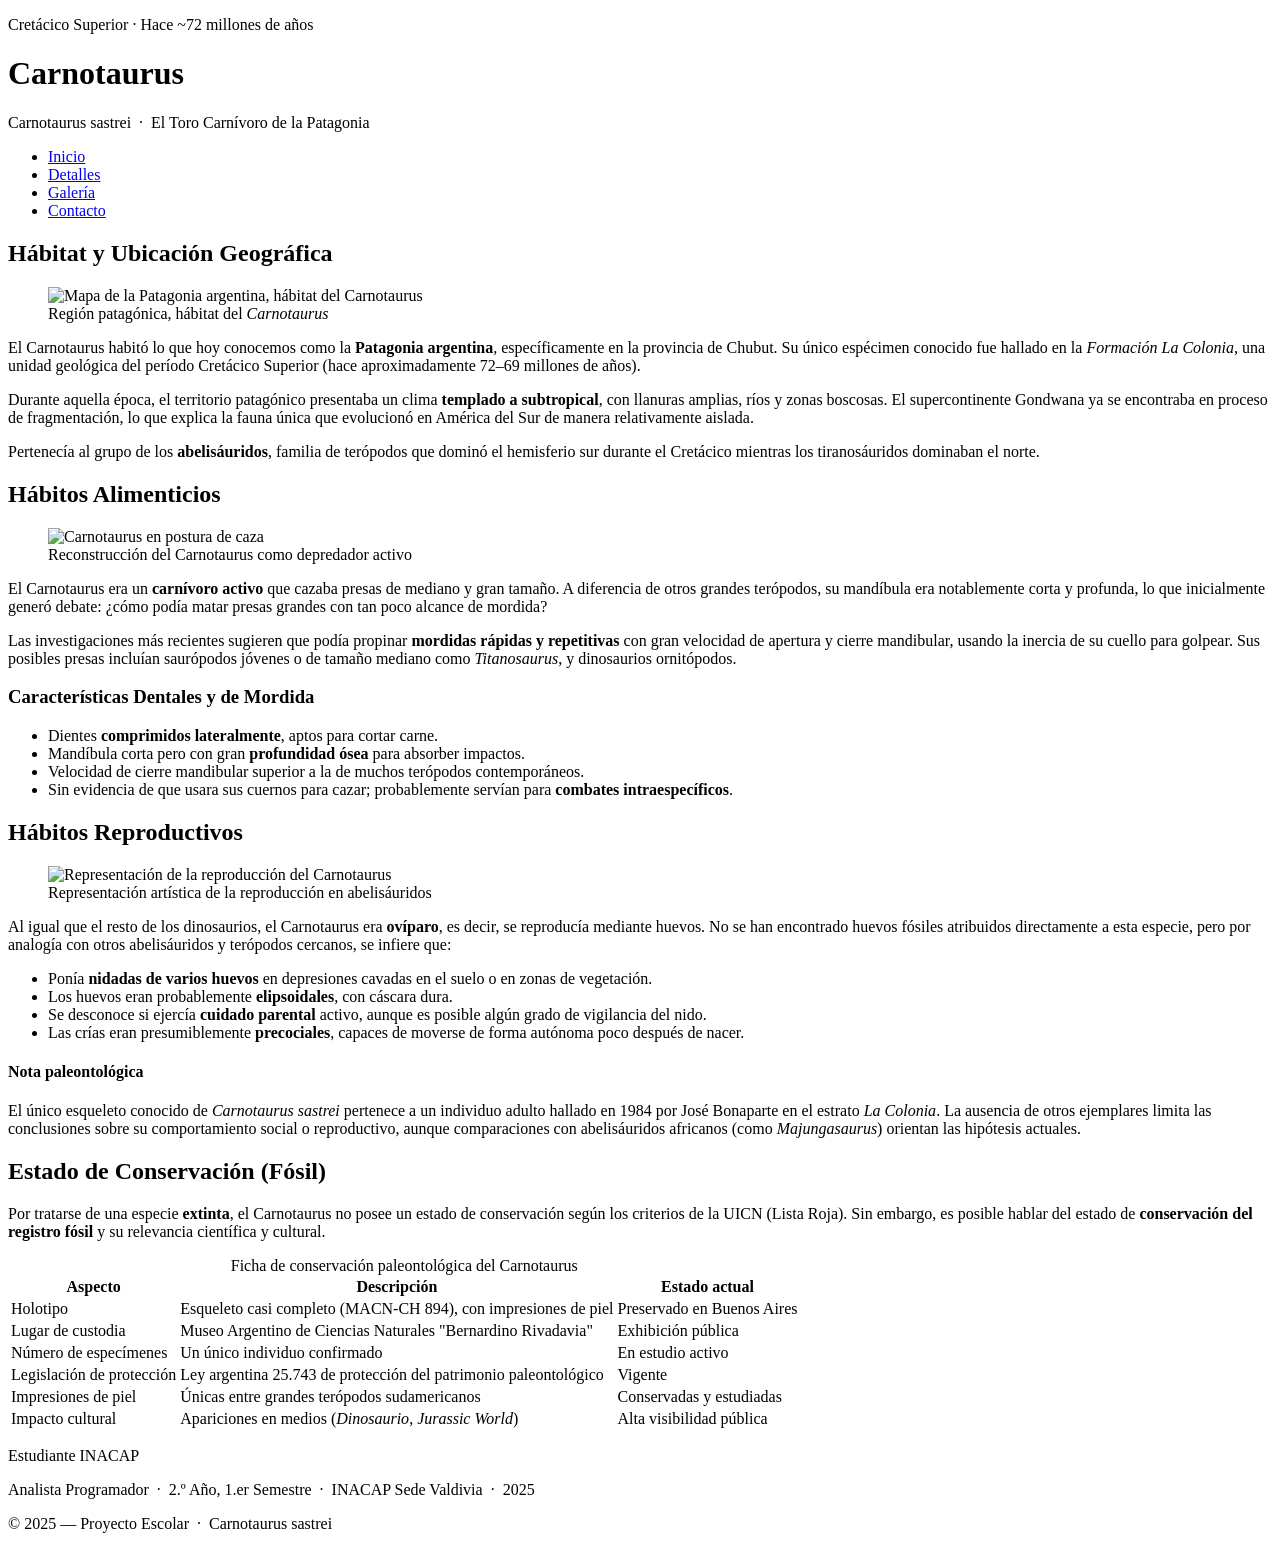
==== pages/detalles.html @ 13fb2720 "Add files via upload" ====
<!DOCTYPE html>
<html lang="es">
<head>
  <meta charset="UTF-8" />
  <meta name="viewport" content="width=device-width, initial-scale=1.0" />
  <title>Carnotaurus — Detalles</title>
  <link rel="stylesheet" href="../css/styles.css" />
</head>
<body>

  <!-- ========== ENCABEZADO ========== -->
  <header>
    <p class="header-eyebrow">Cretácico Superior · Hace ~72 millones de años</p>
    <h1><span>Carno</span>taurus</h1>
    <p class="header-subtitle">Carnotaurus sastrei &nbsp;·&nbsp; El Toro Carnívoro de la Patagonia</p>
  </header>

  <!-- ========== BARRA DE NAVEGACIÓN ========== -->
  <nav>
    <ul>
      <li><a href="../index.html">Inicio</a></li>
      <li><a href="detalles.html" class="active">Detalles</a></li>
      <li><a href="galeria.html">Galería</a></li>
      <li><a href="contacto.html">Contacto</a></li>
    </ul>
  </nav>

  <!-- ========== CONTENIDO PRINCIPAL ========== -->
  <main>

    <h2>Hábitat y Ubicación Geográfica</h2>

    <!-- IMAGEN 1: flotante a la derecha -->
    <figure class="img-float-right">
      <div class="img-wrapper" data-label="[ Imagen 4: Mapa o paisaje de la Patagonia ]">
        <!--
          IMAGEN SUGERIDA: Mapa de América del Sur marcando la Patagonia argentina,
          o fotografía de un paisaje patagónico árido con formaciones rocosas del
          Cretácico. Transmite el ambiente donde vivió el Carnotaurus.
          Nombre de archivo recomendado: patagonia-mapa.jpg
          Dimensiones ideales: 600x450 px aprox.
        -->
        <img src="../images/Ubicacion.jpg" alt="Mapa de la Patagonia argentina, hábitat del Carnotaurus" />
      </div>
      <figcaption class="img-caption">Región patagónica, hábitat del <em>Carnotaurus</em></figcaption>
    </figure>

    <p>
      El Carnotaurus habitó lo que hoy conocemos como la <strong>Patagonia argentina</strong>,
      específicamente en la provincia de Chubut. Su único espécimen conocido fue hallado en la
      <em>Formación La Colonia</em>, una unidad geológica del período Cretácico Superior
      (hace aproximadamente 72–69 millones de años).
    </p>
    <p>
      Durante aquella época, el territorio patagónico presentaba un clima
      <strong>templado a subtropical</strong>, con llanuras amplias, ríos y zonas boscosas.
      El supercontinente Gondwana ya se encontraba en proceso de fragmentación, lo que explica
      la fauna única que evolucionó en América del Sur de manera relativamente aislada.
    </p>
    <p>
      Pertenecía al grupo de los <strong>abelisáuridos</strong>, familia de terópodos que
      dominó el hemisferio sur durante el Cretácico mientras los tiranosáuridos dominaban
      el norte.
    </p>

    <div class="clearfix"></div>

    <h2>Hábitos Alimenticios</h2>

    <!-- IMAGEN 2: flotante a la izquierda -->
    <figure class="img-float-left">
      <div class="img-wrapper" data-label="[ Imagen 5: Carnotaurus en acción de caza ]">
        <!--
          IMAGEN SUGERIDA: Ilustración dinámica del Carnotaurus cazando o en postura
          agresiva. Idealmente mostrando su boca abierta y cuernos. Puede incluir
          una presa como un saurópodo o un dinosaurio herbívoro patagónico.
          Nombre de archivo recomendado: carnotaurus-caza.jpg
          Dimensiones ideales: 600x450 px aprox.
        -->
        <img src="../images/Caza.jpg" alt="Carnotaurus en postura de caza" />
      </div>
      <figcaption class="img-caption">Reconstrucción del Carnotaurus como depredador activo</figcaption>
    </figure>

    <p>
      El Carnotaurus era un <strong>carnívoro activo</strong> que cazaba presas de mediano y
      gran tamaño. A diferencia de otros grandes terópodos, su mandíbula era notablemente corta
      y profunda, lo que inicialmente generó debate: ¿cómo podía matar presas grandes con tan
      poco alcance de mordida?
    </p>
    <p>
      Las investigaciones más recientes sugieren que podía propinar <strong>mordidas
      rápidas y repetitivas</strong> con gran velocidad de apertura y cierre mandibular,
      usando la inercia de su cuello para golpear. Sus posibles presas incluían saurópodos
      jóvenes o de tamaño mediano como <em>Titanosaurus</em>, y dinosaurios ornitópodos.
    </p>

    <h3>Características Dentales y de Mordida</h3>
    <ul class="content-list">
      <li>Dientes <strong>comprimidos lateralmente</strong>, aptos para cortar carne.</li>
      <li>Mandíbula corta pero con gran <strong>profundidad ósea</strong> para absorber impactos.</li>
      <li>Velocidad de cierre mandibular superior a la de muchos terópodos contemporáneos.</li>
      <li>Sin evidencia de que usara sus cuernos para cazar; probablemente servían para <strong>combates intraespecíficos</strong>.</li>
    </ul>

    <div class="clearfix"></div>

    <h2>Hábitos Reproductivos</h2>

    <!-- IMAGEN 3: centrada -->
    <figure class="img-center">
      <div class="img-wrapper" data-label="[ Imagen 6: Huevos o nido de dinosaurio terópodo ]">
        <!--
          IMAGEN SUGERIDA: Ilustración o fotografía de huevos fosilizados de un
          dinosaurio terópodo similar, o reconstrucción artística de una hembra
          Carnotaurus con sus crías. Se acepta imagen representativa de la familia
          abelisáurida, dado que no hay fósiles directos de huevos de Carnotaurus.
          Nombre de archivo recomendado: carnotaurus-huevos.jpg
          Dimensiones ideales: 800x400 px aprox.
        -->
        <img src="../images/nido.jpg" alt="Representación de la reproducción del Carnotaurus" />
      </div>
      <figcaption class="img-caption">Representación artística de la reproducción en abelisáuridos</figcaption>
    </figure>

    <p>
      Al igual que el resto de los dinosaurios, el Carnotaurus era <strong>ovíparo</strong>,
      es decir, se reproducía mediante huevos. No se han encontrado huevos fósiles atribuidos
      directamente a esta especie, pero por analogía con otros abelisáuridos y terópodos
      cercanos, se infiere que:
    </p>
    <ul class="content-list">
      <li>Ponía <strong>nidadas de varios huevos</strong> en depresiones cavadas en el suelo o en zonas de vegetación.</li>
      <li>Los huevos eran probablemente <strong>elipsoidales</strong>, con cáscara dura.</li>
      <li>Se desconoce si ejercía <strong>cuidado parental</strong> activo, aunque es posible algún grado de vigilancia del nido.</li>
      <li>Las crías eran presumiblemente <strong>precociales</strong>, capaces de moverse de forma autónoma poco después de nacer.</li>
    </ul>

    <div class="info-card">
      <h4>Nota paleontológica</h4>
      <p>
        El único esqueleto conocido de <em>Carnotaurus sastrei</em> pertenece a un individuo
        adulto hallado en 1984 por José Bonaparte en el estrato <em>La Colonia</em>.
        La ausencia de otros ejemplares limita las conclusiones sobre su comportamiento social
        o reproductivo, aunque comparaciones con abelisáuridos africanos
        (como <em>Majungasaurus</em>) orientan las hipótesis actuales.
      </p>
    </div>

    <h2>Estado de Conservación (Fósil)</h2>
    <p>
      Por tratarse de una especie <strong>extinta</strong>, el Carnotaurus no posee un estado
      de conservación según los criterios de la UICN (Lista Roja). Sin embargo, es posible
      hablar del estado de <strong>conservación del registro fósil</strong> y su relevancia
      científica y cultural.
    </p>

    <!-- TABLA DE DATOS -->
    <div class="table-wrapper">
      <table>
        <caption>Ficha de conservación paleontológica del Carnotaurus</caption>
        <thead>
          <tr>
            <th>Aspecto</th>
            <th>Descripción</th>
            <th>Estado actual</th>
          </tr>
        </thead>
        <tbody>
          <tr>
            <td>Holotipo</td>
            <td>Esqueleto casi completo (MACN-CH 894), con impresiones de piel</td>
            <td>Preservado en Buenos Aires</td>
          </tr>
          <tr>
            <td>Lugar de custodia</td>
            <td>Museo Argentino de Ciencias Naturales "Bernardino Rivadavia"</td>
            <td>Exhibición pública</td>
          </tr>
          <tr>
            <td>Número de especímenes</td>
            <td>Un único individuo confirmado</td>
            <td>En estudio activo</td>
          </tr>
          <tr>
            <td>Legislación de protección</td>
            <td>Ley argentina 25.743 de protección del patrimonio paleontológico</td>
            <td>Vigente</td>
          </tr>
          <tr>
            <td>Impresiones de piel</td>
            <td>Únicas entre grandes terópodos sudamericanos</td>
            <td>Conservadas y estudiadas</td>
          </tr>
          <tr>
            <td>Impacto cultural</td>
            <td>Apariciones en medios (<em>Dinosaurio</em>, <em>Jurassic World</em>)</td>
            <td>Alta visibilidad pública</td>
          </tr>
        </tbody>
      </table>
    </div>

  </main>

  <!-- ========== PIE DE PÁGINA ========== -->
  <footer>
    <p class="footer-name">Estudiante INACAP</p>
    <p class="footer-info">
      Analista Programador &nbsp;·&nbsp; 2.º Año, 1.er Semestre &nbsp;·&nbsp;
      INACAP Sede Valdivia &nbsp;·&nbsp; 2025
    </p>
    <p class="footer-copy">© 2025 — Proyecto Escolar &nbsp;·&nbsp; Carnotaurus sastrei</p>
  </footer>

</body>
</html>
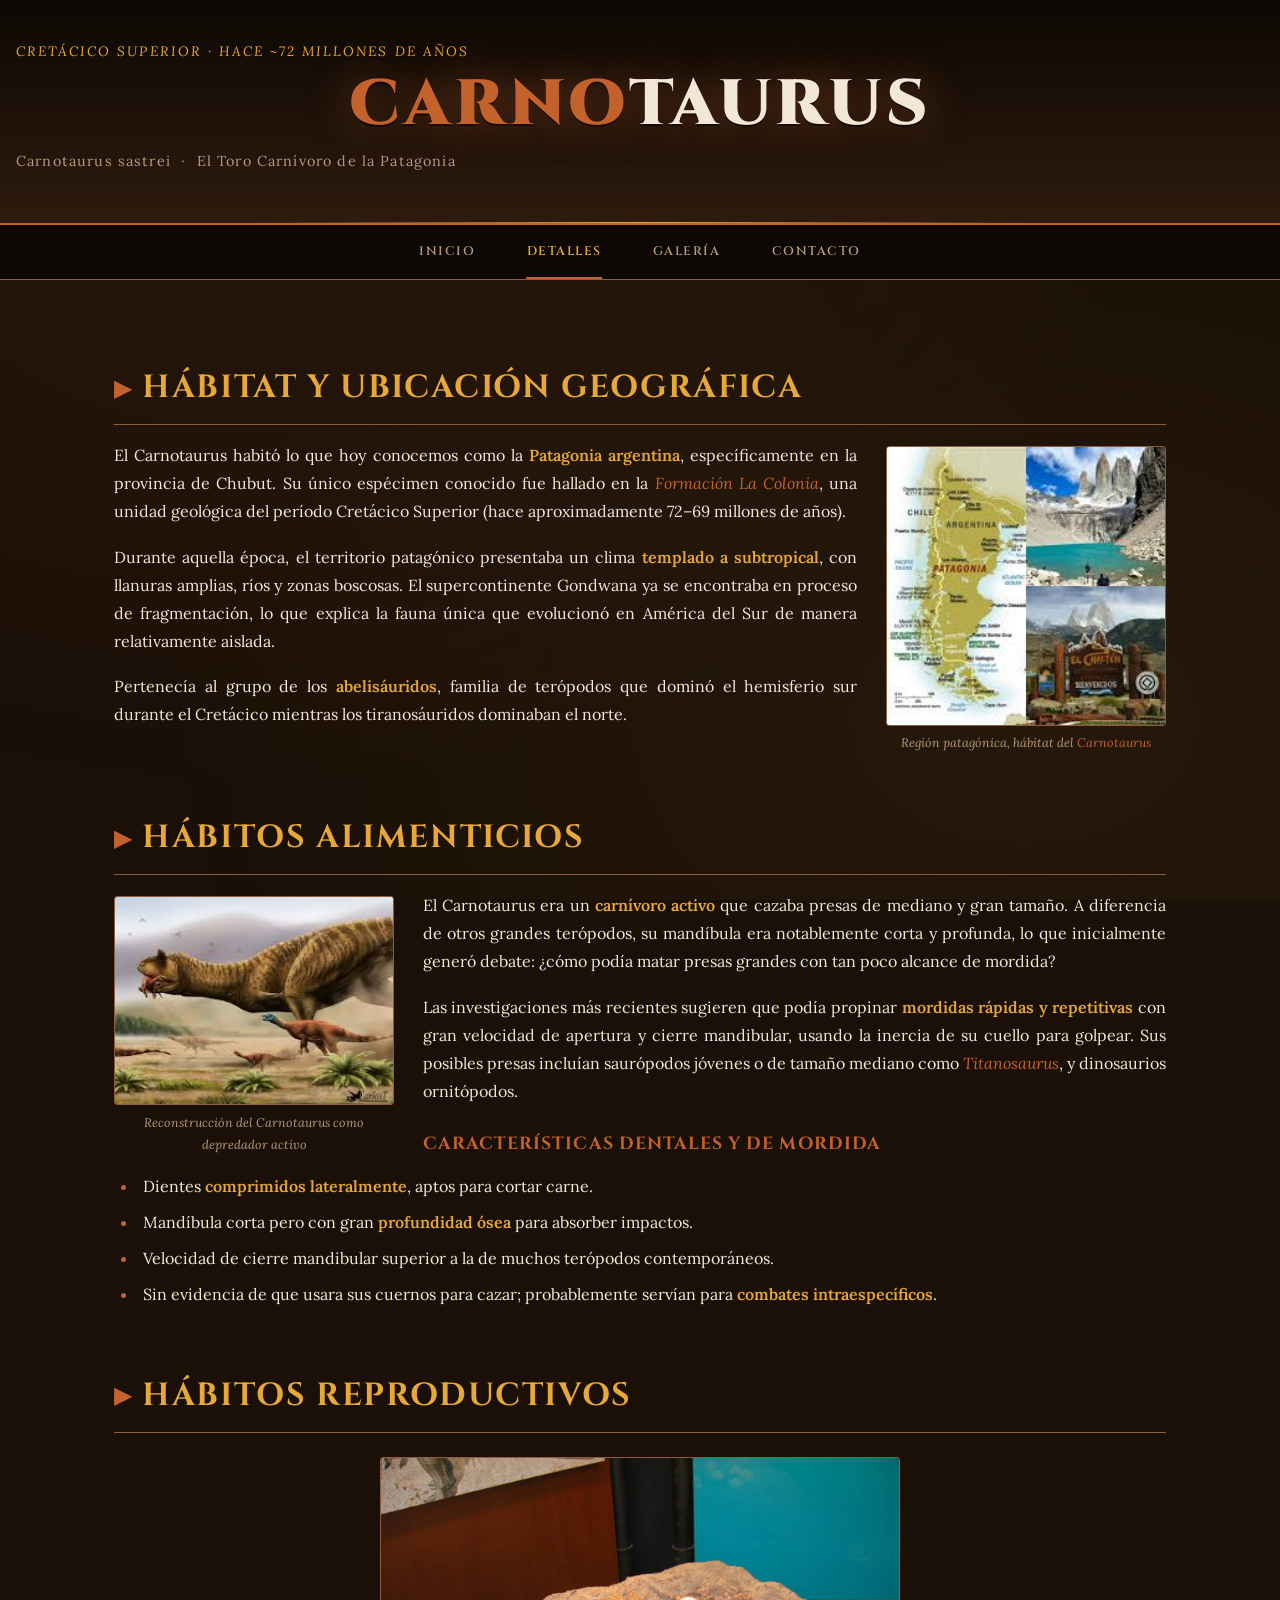
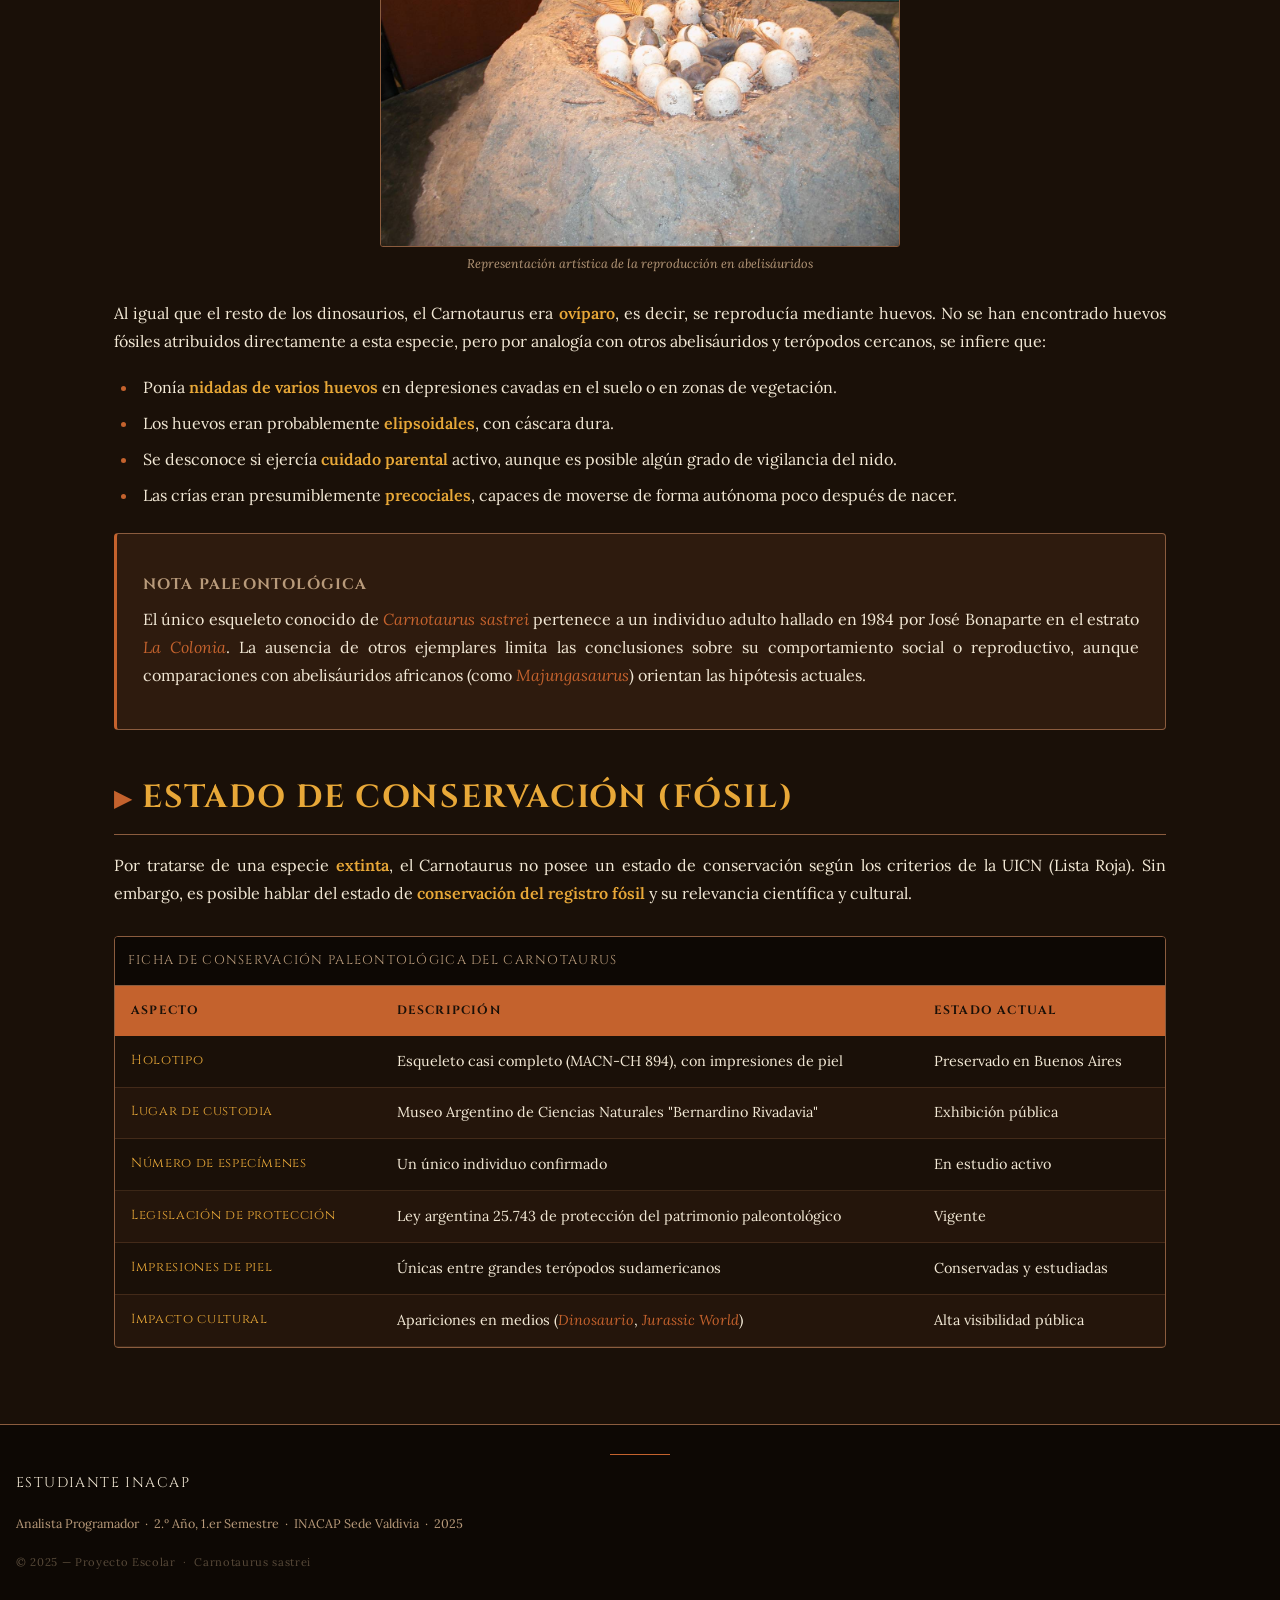
==== commit ee3940bb: "Update detalles.html" ====
--- a/pages/detalles.html
+++ b/pages/detalles.html
@@ -33,13 +33,7 @@
     <!-- IMAGEN 1: flotante a la derecha -->
     <figure class="img-float-right">
       <div class="img-wrapper" data-label="[ Imagen 4: Mapa o paisaje de la Patagonia ]">
-        <!--
-          IMAGEN SUGERIDA: Mapa de América del Sur marcando la Patagonia argentina,
-          o fotografía de un paisaje patagónico árido con formaciones rocosas del
-          Cretácico. Transmite el ambiente donde vivió el Carnotaurus.
-          Nombre de archivo recomendado: patagonia-mapa.jpg
-          Dimensiones ideales: 600x450 px aprox.
-        -->
+     
         <img src="../images/Ubicacion.jpg" alt="Mapa de la Patagonia argentina, hábitat del Carnotaurus" />
       </div>
       <figcaption class="img-caption">Región patagónica, hábitat del <em>Carnotaurus</em></figcaption>
@@ -70,13 +64,7 @@
     <!-- IMAGEN 2: flotante a la izquierda -->
     <figure class="img-float-left">
       <div class="img-wrapper" data-label="[ Imagen 5: Carnotaurus en acción de caza ]">
-        <!--
-          IMAGEN SUGERIDA: Ilustración dinámica del Carnotaurus cazando o en postura
-          agresiva. Idealmente mostrando su boca abierta y cuernos. Puede incluir
-          una presa como un saurópodo o un dinosaurio herbívoro patagónico.
-          Nombre de archivo recomendado: carnotaurus-caza.jpg
-          Dimensiones ideales: 600x450 px aprox.
-        -->
+   
         <img src="../images/Caza.jpg" alt="Carnotaurus en postura de caza" />
       </div>
       <figcaption class="img-caption">Reconstrucción del Carnotaurus como depredador activo</figcaption>
@@ -110,14 +98,7 @@
     <!-- IMAGEN 3: centrada -->
     <figure class="img-center">
       <div class="img-wrapper" data-label="[ Imagen 6: Huevos o nido de dinosaurio terópodo ]">
-        <!--
-          IMAGEN SUGERIDA: Ilustración o fotografía de huevos fosilizados de un
-          dinosaurio terópodo similar, o reconstrucción artística de una hembra
-          Carnotaurus con sus crías. Se acepta imagen representativa de la familia
-          abelisáurida, dado que no hay fósiles directos de huevos de Carnotaurus.
-          Nombre de archivo recomendado: carnotaurus-huevos.jpg
-          Dimensiones ideales: 800x400 px aprox.
-        -->
+     
         <img src="../images/nido.jpg" alt="Representación de la reproducción del Carnotaurus" />
       </div>
       <figcaption class="img-caption">Representación artística de la reproducción en abelisáuridos</figcaption>
--- a/css/styles.css
+++ b/css/styles.css
@@ -0,0 +1,686 @@
+/* =============================================
+   CARNOTAURUS - Sitio Web Escolar
+   Paleta: Prehistoric Ember
+   ------------------------------------------
+   #1A1008  Fondo oscuro (tierra quemada)
+   #2E1B0E  Fondo secundario
+   #C4622D  Acento principal (ámbar cobre)
+   #E8A838  Acento dorado
+   #F2E8D5  Texto claro (hueso)
+   #8B5C3E  Bordes / elementos secundarios
+   ============================================= */
+
+@import url('https://fonts.googleapis.com/css2?family=Cinzel:wght@400;600;700;900&family=Lora:ital,wght@0,400;0,500;1,400&display=swap');
+
+/* ---------- RESET & BASE ---------- */
+*, *::before, *::after {
+  box-sizing: border-box;
+  margin: 0;
+  padding: 0;
+}
+
+:root {
+  --bg-dark:       #1A1008;
+  --bg-secondary:  #2E1B0E;
+  --accent:        #C4622D;
+  --gold:          #E8A838;
+  --text-light:    #F2E8D5;
+  --text-muted:    #B89A7A;
+  --border:        #8B5C3E;
+  --font-heading:  'Cinzel', serif;
+  --font-body:     'Lora', serif;
+}
+
+html {
+  scroll-behavior: smooth;
+}
+
+body {
+  background-color: var(--bg-dark);
+  color: var(--text-light);
+  font-family: var(--font-body);
+  font-size: 1rem;
+  line-height: 1.75;
+  min-height: 100vh;
+  display: flex;
+  flex-direction: column;
+}
+
+/* ---------- FONDO TEXTURA ---------- */
+body::before {
+  content: '';
+  position: fixed;
+  inset: 0;
+  background-image:
+    radial-gradient(ellipse at 20% 20%, rgba(196, 98, 45, 0.08) 0%, transparent 60%),
+    radial-gradient(ellipse at 80% 80%, rgba(232, 168, 56, 0.06) 0%, transparent 60%);
+  pointer-events: none;
+  z-index: 0;
+}
+
+/* ---------- ENCABEZADO ---------- */
+header {
+  position: relative;
+  background: linear-gradient(180deg, #0D0804 0%, var(--bg-secondary) 100%);
+  border-bottom: 2px solid var(--accent);
+  text-align: center;
+  padding: 2.5rem 1rem 2rem;
+  z-index: 10;
+  overflow: hidden;
+}
+
+header::after {
+  content: '';
+  position: absolute;
+  bottom: 0; left: 50%; transform: translateX(-50%);
+  width: 60%; height: 1px;
+  background: linear-gradient(90deg, transparent, var(--gold), transparent);
+}
+
+.header-eyebrow {
+  font-family: var(--font-body);
+  font-style: italic;
+  color: var(--gold);
+  font-size: 0.85rem;
+  letter-spacing: 0.15em;
+  text-transform: uppercase;
+  margin-bottom: 0.4rem;
+}
+
+header h1 {
+  font-family: var(--font-heading);
+  font-size: clamp(2.2rem, 6vw, 4rem);
+  font-weight: 900;
+  letter-spacing: 0.06em;
+  text-transform: uppercase;
+  color: var(--text-light);
+  text-shadow: 0 0 40px rgba(196, 98, 45, 0.5), 0 2px 0 rgba(0,0,0,0.8);
+  line-height: 1.1;
+}
+
+header h1 span {
+  color: var(--accent);
+}
+
+.header-subtitle {
+  font-family: var(--font-body);
+  color: var(--text-muted);
+  font-size: 0.9rem;
+  margin-top: 0.5rem;
+  letter-spacing: 0.08em;
+}
+
+/* ---------- NAVEGACIÓN ---------- */
+nav {
+  background: #0D0804;
+  border-bottom: 1px solid var(--border);
+  position: sticky;
+  top: 0;
+  z-index: 100;
+}
+
+nav ul {
+  list-style: none;
+  display: flex;
+  justify-content: center;
+  flex-wrap: wrap;
+  gap: 0;
+  max-width: 900px;
+  margin: 0 auto;
+}
+
+nav ul li a {
+  display: block;
+  padding: 1rem 1.6rem;
+  font-family: var(--font-heading);
+  font-size: 0.78rem;
+  font-weight: 600;
+  letter-spacing: 0.12em;
+  text-transform: uppercase;
+  color: var(--text-muted);
+  text-decoration: none;
+  position: relative;
+  transition: color 0.25s ease;
+}
+
+nav ul li a::after {
+  content: '';
+  position: absolute;
+  bottom: 0; left: 50%; transform: translateX(-50%);
+  width: 0; height: 2px;
+  background: var(--accent);
+  transition: width 0.3s ease;
+}
+
+nav ul li a:hover,
+nav ul li a.active {
+  color: var(--gold);
+}
+
+nav ul li a:hover::after,
+nav ul li a.active::after {
+  width: 60%;
+}
+
+/* ---------- LAYOUT PRINCIPAL ---------- */
+main {
+  flex: 1;
+  position: relative;
+  z-index: 1;
+  max-width: 1100px;
+  margin: 0 auto;
+  width: 100%;
+  padding: 2.5rem 1.5rem 3rem;
+}
+
+/* ---------- TIPOGRAFÍA ---------- */
+h2 {
+  font-family: var(--font-heading);
+  font-size: clamp(1.4rem, 3vw, 2rem);
+  font-weight: 700;
+  color: var(--gold);
+  letter-spacing: 0.05em;
+  text-transform: uppercase;
+  margin: 2.5rem 0 1rem;
+  padding-bottom: 0.5rem;
+  border-bottom: 1px solid var(--border);
+  position: relative;
+}
+
+h2::before {
+  content: '▶';
+  color: var(--accent);
+  font-size: 0.7em;
+  margin-right: 0.6rem;
+  vertical-align: middle;
+}
+
+h3 {
+  font-family: var(--font-heading);
+  font-size: 1.1rem;
+  color: var(--accent);
+  letter-spacing: 0.06em;
+  margin: 1.5rem 0 0.5rem;
+  text-transform: uppercase;
+}
+
+h4 {
+  font-family: var(--font-heading);
+  font-size: 0.95rem;
+  color: var(--text-muted);
+  letter-spacing: 0.08em;
+  text-transform: uppercase;
+  margin: 1rem 0 0.4rem;
+}
+
+p {
+  margin-bottom: 1.1rem;
+  color: var(--text-light);
+  text-align: justify;
+}
+
+strong {
+  color: var(--gold);
+  font-weight: 600;
+}
+
+em {
+  color: var(--accent);
+  font-style: italic;
+}
+
+/* ---------- LISTAS ---------- */
+ul.content-list, ol.content-list {
+  margin: 0.8rem 0 1.2rem 1.5rem;
+  color: var(--text-light);
+}
+
+ul.content-list li, ol.content-list li {
+  margin-bottom: 0.5rem;
+  padding-left: 0.3rem;
+}
+
+ul.content-list li::marker {
+  color: var(--accent);
+}
+
+ol.content-list li::marker {
+  color: var(--gold);
+  font-family: var(--font-heading);
+  font-weight: 600;
+}
+
+/* ---------- IMÁGENES ---------- */
+.img-wrapper {
+  position: relative;
+  overflow: hidden;
+  border: 1px solid var(--border);
+  border-radius: 3px;
+  background: var(--bg-secondary);
+}
+
+.img-wrapper::before {
+  /* Comentario para el estudiante */
+  content: attr(data-label);
+  position: absolute;
+  inset: 0;
+  display: flex;
+  align-items: center;
+  justify-content: center;
+  font-family: var(--font-heading);
+  font-size: 0.7rem;
+  letter-spacing: 0.1em;
+  color: var(--text-muted);
+  text-align: center;
+  padding: 1rem;
+  z-index: 1;
+  pointer-events: none;
+}
+
+.img-wrapper img {
+  display: block;
+  width: 100%;
+  height: 100%;
+  object-fit: cover;
+  position: relative;
+  z-index: 2;
+  transition: transform 0.4s ease, opacity 0.3s ease;
+}
+
+.img-wrapper img:hover {
+  transform: scale(1.03);
+}
+
+/* Imagen flotante izquierda */
+.img-float-left {
+  float: left;
+  width: clamp(180px, 35%, 280px);
+  margin: 0.3rem 1.8rem 1rem 0;
+}
+
+/* Imagen flotante derecha */
+.img-float-right {
+  float: right;
+  width: clamp(180px, 35%, 280px);
+  margin: 0.3rem 0 1rem 1.8rem;
+}
+
+.img-float-left .img-wrapper,
+.img-float-right .img-wrapper {
+  min-height: 180px;
+}
+
+/* Imagen centrada */
+.img-center {
+  display: block;
+  margin: 1.5rem auto;
+  width: min(100%, 520px);
+}
+
+.img-center .img-wrapper {
+  min-height: 260px;
+}
+
+.clearfix::after {
+  content: '';
+  display: table;
+  clear: both;
+}
+
+.img-caption {
+  font-style: italic;
+  font-size: 0.78rem;
+  color: var(--text-muted);
+  text-align: center;
+  margin-top: 0.4rem;
+}
+
+/* ---------- CARD / SECCIÓN DESTACADA ---------- */
+.info-card {
+  background: var(--bg-secondary);
+  border: 1px solid var(--border);
+  border-left: 3px solid var(--accent);
+  border-radius: 4px;
+  padding: 1.4rem 1.6rem;
+  margin: 1.5rem 0;
+}
+
+.fact-grid {
+  display: grid;
+  grid-template-columns: repeat(auto-fit, minmax(200px, 1fr));
+  gap: 1rem;
+  margin: 1.5rem 0;
+}
+
+.fact-item {
+  background: var(--bg-secondary);
+  border: 1px solid var(--border);
+  border-top: 2px solid var(--accent);
+  padding: 1rem 1.2rem;
+  border-radius: 3px;
+  text-align: center;
+}
+
+.fact-item .fact-value {
+  font-family: var(--font-heading);
+  font-size: 1.4rem;
+  color: var(--gold);
+  display: block;
+}
+
+.fact-item .fact-label {
+  font-size: 0.75rem;
+  color: var(--text-muted);
+  letter-spacing: 0.08em;
+  text-transform: uppercase;
+}
+
+/* ---------- ENLACES EXTERNOS ---------- */
+.external-links {
+  display: flex;
+  flex-wrap: wrap;
+  gap: 0.8rem;
+  margin: 1.5rem 0;
+}
+
+.external-links a {
+  display: inline-flex;
+  align-items: center;
+  gap: 0.4rem;
+  padding: 0.55rem 1.1rem;
+  background: transparent;
+  border: 1px solid var(--accent);
+  color: var(--accent);
+  font-family: var(--font-heading);
+  font-size: 0.72rem;
+  letter-spacing: 0.1em;
+  text-transform: uppercase;
+  text-decoration: none;
+  border-radius: 2px;
+  transition: background 0.25s, color 0.25s;
+}
+
+.external-links a:hover {
+  background: var(--accent);
+  color: var(--bg-dark);
+}
+
+.external-links a::before {
+  content: '↗';
+  font-size: 0.9em;
+}
+
+/* ---------- TABLA ---------- */
+.table-wrapper {
+  overflow-x: auto;
+  margin: 1.8rem 0;
+  border: 1px solid var(--border);
+  border-radius: 4px;
+}
+
+table {
+  width: 100%;
+  border-collapse: collapse;
+  font-size: 0.9rem;
+}
+
+table caption {
+  font-family: var(--font-heading);
+  font-size: 0.8rem;
+  letter-spacing: 0.1em;
+  text-transform: uppercase;
+  color: var(--text-muted);
+  padding: 0.8rem;
+  background: #0D0804;
+  border-bottom: 1px solid var(--border);
+  text-align: left;
+}
+
+thead tr {
+  background: var(--accent);
+}
+
+thead th {
+  font-family: var(--font-heading);
+  font-size: 0.75rem;
+  letter-spacing: 0.1em;
+  text-transform: uppercase;
+  color: var(--bg-dark);
+  padding: 0.9rem 1rem;
+  text-align: left;
+  font-weight: 700;
+}
+
+tbody tr {
+  border-bottom: 1px solid rgba(139, 92, 62, 0.3);
+  transition: background 0.2s;
+}
+
+tbody tr:nth-child(even) {
+  background: rgba(46, 27, 14, 0.5);
+}
+
+tbody tr:hover {
+  background: rgba(196, 98, 45, 0.12);
+}
+
+tbody td {
+  padding: 0.8rem 1rem;
+  color: var(--text-light);
+  vertical-align: top;
+}
+
+tbody td:first-child {
+  color: var(--gold);
+  font-family: var(--font-heading);
+  font-size: 0.82rem;
+  letter-spacing: 0.05em;
+}
+
+/* ---------- GALERÍA ---------- */
+.gallery-grid {
+  display: grid;
+  grid-template-columns: repeat(auto-fill, minmax(220px, 1fr));
+  gap: 1rem;
+  margin: 1.5rem 0;
+}
+
+.gallery-item {
+  display: block;
+  text-decoration: none;
+  overflow: hidden;
+  border: 1px solid var(--border);
+  border-radius: 3px;
+  background: var(--bg-secondary);
+  transition: border-color 0.3s, transform 0.3s;
+  aspect-ratio: 4/3;
+  position: relative;
+}
+
+.gallery-item:hover {
+  border-color: var(--gold);
+  transform: translateY(-3px);
+}
+
+.gallery-item .img-wrapper {
+  width: 100%;
+  height: 100%;
+  border: none;
+  border-radius: 0;
+  min-height: 160px;
+}
+
+.gallery-item .img-wrapper::before {
+  font-size: 0.65rem;
+}
+
+.gallery-caption {
+  position: absolute;
+  bottom: 0; left: 0; right: 0;
+  background: linear-gradient(transparent, rgba(10,6,2,0.88));
+  color: var(--text-muted);
+  font-family: var(--font-heading);
+  font-size: 0.65rem;
+  letter-spacing: 0.08em;
+  text-transform: uppercase;
+  padding: 1.2rem 0.7rem 0.5rem;
+  opacity: 0;
+  transition: opacity 0.3s;
+}
+
+.gallery-item:hover .gallery-caption {
+  opacity: 1;
+}
+
+/* ---------- FORMULARIO ---------- */
+.form-container {
+  background: var(--bg-secondary);
+  border: 1px solid var(--border);
+  border-radius: 6px;
+  padding: 2rem 2.5rem;
+  max-width: 620px;
+  margin: 2rem auto;
+}
+
+.form-group {
+  margin-bottom: 1.4rem;
+}
+
+.form-group label {
+  display: block;
+  font-family: var(--font-heading);
+  font-size: 0.75rem;
+  letter-spacing: 0.12em;
+  text-transform: uppercase;
+  color: var(--text-muted);
+  margin-bottom: 0.45rem;
+}
+
+.form-group input,
+.form-group textarea,
+.form-group select {
+  width: 100%;
+  background: var(--bg-dark);
+  border: 1px solid var(--border);
+  border-radius: 3px;
+  color: var(--text-light);
+  font-family: var(--font-body);
+  font-size: 0.95rem;
+  padding: 0.65rem 0.9rem;
+  outline: none;
+  transition: border-color 0.25s;
+}
+
+.form-group input:focus,
+.form-group textarea:focus {
+  border-color: var(--accent);
+}
+
+.form-group input::placeholder {
+  color: rgba(178, 154, 122, 0.4);
+}
+
+/* Estilos para input type="date" */
+.form-group input[type="date"]::-webkit-calendar-picker-indicator {
+  filter: invert(0.6) sepia(1) saturate(2) hue-rotate(10deg);
+  cursor: pointer;
+}
+
+.form-group textarea {
+  resize: vertical;
+  min-height: 110px;
+}
+
+.form-note {
+  font-size: 0.78rem;
+  color: var(--text-muted);
+  font-style: italic;
+  margin-top: 0.25rem;
+}
+
+.btn-submit {
+  display: inline-block;
+  padding: 0.75rem 2.2rem;
+  background: var(--accent);
+  color: var(--bg-dark);
+  font-family: var(--font-heading);
+  font-size: 0.8rem;
+  font-weight: 700;
+  letter-spacing: 0.12em;
+  text-transform: uppercase;
+  border: none;
+  border-radius: 3px;
+  cursor: pointer;
+  transition: background 0.25s, transform 0.15s;
+}
+
+.btn-submit:hover {
+  background: var(--gold);
+  transform: translateY(-1px);
+}
+
+.btn-submit:active {
+  transform: translateY(0);
+}
+
+/* ---------- PIE DE PÁGINA ---------- */
+footer {
+  background: #0D0804;
+  border-top: 1px solid var(--border);
+  text-align: center;
+  padding: 1.8rem 1rem;
+  position: relative;
+  z-index: 10;
+}
+
+footer::before {
+  content: '';
+  display: block;
+  width: 60px;
+  height: 1px;
+  background: var(--accent);
+  margin: 0 auto 1rem;
+}
+
+.footer-name {
+  font-family: var(--font-heading);
+  font-size: 0.88rem;
+  letter-spacing: 0.1em;
+  color: var(--text-light);
+  text-transform: uppercase;
+}
+
+.footer-info {
+  font-size: 0.78rem;
+  color: var(--text-muted);
+  margin-top: 0.3rem;
+}
+
+.footer-copy {
+  font-size: 0.7rem;
+  color: rgba(178,154,122,0.45);
+  margin-top: 0.8rem;
+  letter-spacing: 0.06em;
+}
+
+/* ---------- RESPONSIVE ---------- */
+@media (max-width: 640px) {
+  .img-float-left, .img-float-right {
+    float: none;
+    width: 100%;
+    margin: 1rem 0;
+  }
+
+  nav ul li a {
+    padding: 0.75rem 0.9rem;
+    font-size: 0.7rem;
+  }
+
+  .form-container {
+    padding: 1.4rem 1.2rem;
+  }
+
+  .fact-grid {
+    grid-template-columns: 1fr 1fr;
+  }
+}
